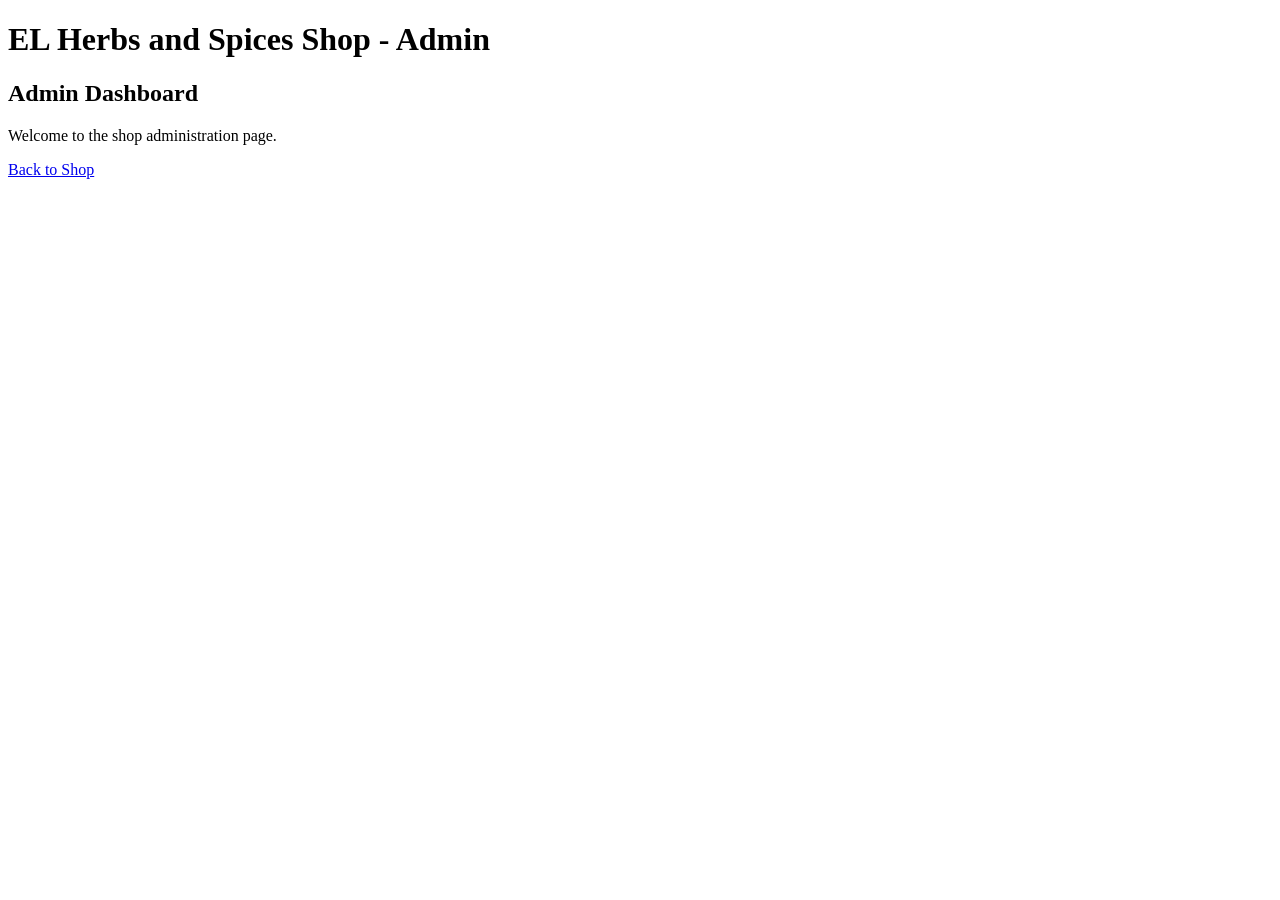
==== admin.html @ dd5c096c "Day 1 - Created HTML pages and README" ====
<!DOCTYPE html>
<html lang="en">
<head>
    <meta charset="UTF-8">
    <meta name="viewport" content="width=device-width, initial-scale=1.0">
    <title>Shop Admin</title>
    <link rel="stylesheet" href="css/style.css">
</head>
<body>
    <header>
        <h1>EL Herbs and Spices Shop - Admin</h1>
    </header>
    <main>
        <section>
            <h2>Admin Dashboard</h2>
            <p>Welcome to the shop administration page.</p>
            <a href="index.html">Back to Shop</a>
        </section>
    </main>
</body>
</html>
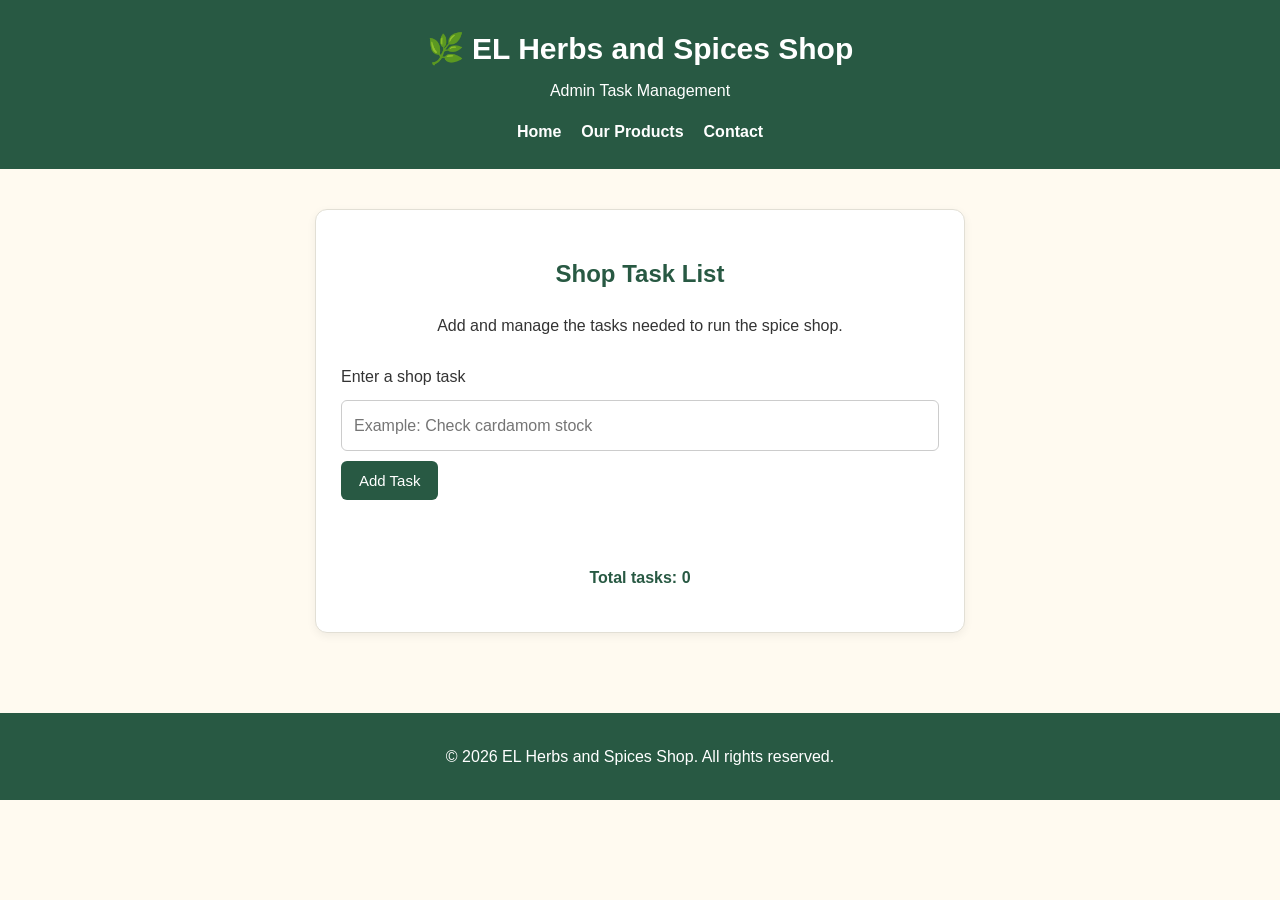
==== commit eda824cb: "Week 2 Day 3 - Dynamic List and Event Delegation" ====
--- a/admin.html
+++ b/admin.html
@@ -4,19 +4,65 @@
 <head>
     <meta charset="UTF-8">
     <meta name="viewport" content="width=device-width, initial-scale=1.0">
-    <title>Shop Admin</title>
+    <title>Admin Task List - EL Herbs and Spices Shop</title>
     <link rel="stylesheet" href="css/style.css">
 </head>
 <body>
-    <header>
-        <h1>EL Herbs and Spices Shop - Admin</h1>
+
+    <header class="site-header">
+        <div class="container">
+            <h1>🌿 EL Herbs and Spices Shop</h1>
+            <p>Admin Task Management</p>
+
+            <nav>
+                <a href="index.html">Home</a>
+                <a href="index.html#products">Our Products</a>
+                <a href="index.html#contact">Contact</a>
+            </nav>
+        </div>
     </header>
-    <main>
-        <section>
-            <h2>Admin Dashboard</h2>
-            <p>Welcome to the shop administration page.</p>
-            <a href="index.html">Back to Shop</a>
+
+    <main class="container admin-section">
+        <section class="admin-panel">
+            <h2>Shop Task List</h2>
+
+            <p>
+                Add and manage the tasks needed to run the spice shop.
+            </p>
+
+            <form id="taskForm" class="task-form">
+                <label for="taskInput">Enter a shop task</label>
+
+                <input
+                    type="text"
+                    id="taskInput"
+                    name="taskInput"
+                    placeholder="Example: Check cardamom stock"
+                    autocomplete="off"
+                >
+
+                <button type="submit" class="shop-button">
+                    Add Task
+                </button>
+            </form>
+
+            <p id="taskFeedback" class="task-feedback" aria-live="polite"></p>
+
+            <!-- Task counter -->
+            <p class="task-counter">
+                Total tasks: <span id="taskCount">0</span>
+            </p>
+
+            <!-- Task 1: required empty list -->
+            <ul id="taskList" class="task-list"></ul>
         </section>
     </main>
+
+    <footer class="site-footer">
+        <p>&copy; 2026 EL Herbs and Spices Shop. All rights reserved.</p>
+    </footer>
+
+    <!-- Reuse the existing JavaScript file -->
+    <script src="js/app.js"></script>
 </body>
 </html>
--- a/css/style.css
+++ b/css/style.css
@@ -0,0 +1,448 @@
+
+/* =====================================
+   EL HERBS AND SPICES SHOP
+   WEEK 2 - DAY 3
+   DYNAMIC LIST AND EVENT DELEGATION
+===================================== */
+
+* {
+    box-sizing: border-box;
+}
+
+html {
+    scroll-behavior: smooth;
+}
+
+body {
+    margin: 0;
+    font-family: Arial, sans-serif;
+    background-color: #fffaf0;
+    color: #333333;
+    line-height: 1.6;
+}
+
+.container {
+    width: min(1100px, 92%);
+    margin: 0 auto;
+}
+
+/* Header */
+
+.site-header {
+    background-color: #285943;
+    color: white;
+    text-align: center;
+    padding: 25px 0;
+}
+
+.site-header h1 {
+    margin: 0;
+    font-size: 30px;
+}
+
+.site-header p {
+    margin: 5px 0 15px;
+}
+
+/* Navigation */
+
+nav {
+    display: flex;
+    justify-content: center;
+    flex-wrap: wrap;
+    gap: 20px;
+}
+
+nav a {
+    color: white;
+    text-decoration: none;
+    font-weight: bold;
+}
+
+nav a:hover {
+    color: #f5d98b;
+}
+
+/* Welcome section */
+
+.hero {
+    text-align: center;
+    padding: 55px 15px;
+    background-color: #f3e7c9;
+    border-radius: 12px;
+    margin-top: 25px;
+}
+
+.hero h2 {
+    color: #285943;
+    font-size: 30px;
+    margin-top: 0;
+}
+
+.shop-button {
+    display: inline-block;
+    background-color: #285943;
+    color: white;
+    border: none;
+    border-radius: 6px;
+    padding: 11px 18px;
+    text-decoration: none;
+    font-size: 15px;
+    cursor: pointer;
+}
+
+.shop-button:hover {
+    background-color: #1d4130;
+}
+
+.shop-button:disabled {
+    background-color: #888888;
+    cursor: not-allowed;
+}
+
+/* General sections */
+
+.section {
+    padding-top: 35px;
+    padding-bottom: 25px;
+}
+
+.section h2 {
+    color: #285943;
+    text-align: center;
+    margin-bottom: 8px;
+}
+
+.section-description {
+    text-align: center;
+}
+
+/* DOM heading class */
+
+.highlight-heading {
+    background-color: #f3e7c9;
+    padding: 12px;
+    border-radius: 8px;
+}
+
+/* Featured image */
+
+.featured-area {
+    display: flex;
+    flex-direction: column;
+    align-items: center;
+    gap: 12px;
+    margin: 20px 0;
+}
+
+.featured-area img {
+    width: 180px;
+    height: 130px;
+    object-fit: cover;
+    border: 3px solid #285943;
+    border-radius: 10px;
+    background-color: #f3e7c9;
+}
+
+/* Search and category controls */
+
+.product-controls {
+    display: flex;
+    justify-content: center;
+    gap: 12px;
+    margin: 25px 0 10px;
+    flex-wrap: wrap;
+}
+
+.product-controls input,
+.product-controls select {
+    width: min(320px, 100%);
+    padding: 12px;
+    border: 1px solid #c8c8c8;
+    border-radius: 6px;
+    background-color: white;
+    font-size: 15px;
+}
+
+.product-count {
+    text-align: center;
+    color: #555555;
+}
+
+.cart-message {
+    text-align: center;
+    color: #285943;
+    font-weight: bold;
+    min-height: 25px;
+    margin: 12px 0;
+}
+
+/* Product cards */
+
+.product-grid {
+    display: grid;
+    grid-template-columns: repeat(4, minmax(0, 1fr));
+    gap: 20px;
+    margin-top: 20px;
+}
+
+.product-card {
+    background-color: white;
+    border: 1px solid #e2dfd5;
+    border-radius: 10px;
+    padding: 20px 15px;
+    text-align: center;
+    box-shadow: 0 3px 8px rgba(0, 0, 0, 0.06);
+    transition: transform 0.25s ease, box-shadow 0.25s ease;
+}
+
+.product-card.zoom {
+    transform: scale(1.04);
+    box-shadow: 0 8px 18px rgba(0, 0, 0, 0.16);
+}
+
+.product-card h3 {
+    color: #285943;
+    margin: 5px 0;
+}
+
+.product-icon {
+    font-size: 42px;
+    margin-bottom: 8px;
+}
+
+.product-category {
+    color: #666666;
+    font-size: 14px;
+}
+
+.product-price {
+    font-size: 20px;
+    font-weight: bold;
+    color: #285943;
+    margin: 10px 0;
+}
+
+.product-stock {
+    font-size: 14px;
+    margin-bottom: 12px;
+}
+
+.out-of-stock {
+    border: 2px solid #c0392b;
+    background-color: #fff0ee;
+}
+
+.out-of-stock .product-stock {
+    color: #a32121;
+    font-weight: bold;
+}
+
+.in-stock .product-stock {
+    color: #1e6338;
+}
+
+.low-stock .product-stock {
+    color: #855800;
+}
+
+.no-products {
+    grid-column: 1 / -1;
+    text-align: center;
+    padding: 25px;
+}
+
+.dom-practice {
+    text-align: center;
+    margin-top: 25px;
+}
+
+/* Price table */
+
+.table-wrapper {
+    overflow-x: auto;
+}
+
+table {
+    width: 100%;
+    border-collapse: collapse;
+    margin-top: 15px;
+    background-color: white;
+}
+
+th,
+td {
+    border: 1px solid #dddddd;
+    padding: 12px;
+    text-align: left;
+}
+
+th {
+    background-color: #285943;
+    color: white;
+}
+
+/* Enquiry form */
+
+form {
+    max-width: 500px;
+    margin: 20px auto;
+    display: flex;
+    flex-direction: column;
+    gap: 10px;
+}
+
+form input,
+form textarea {
+    padding: 12px;
+    border: 1px solid #cccccc;
+    border-radius: 6px;
+    font: inherit;
+}
+
+form textarea {
+    resize: vertical;
+}
+
+form button {
+    align-self: flex-start;
+}
+
+#formMessage {
+    text-align: center;
+    color: #285943;
+}
+
+/* =====================================
+   DAY 3: ADMIN TASK LIST
+===================================== */
+
+.admin-section {
+    padding-top: 40px;
+    padding-bottom: 50px;
+}
+
+.admin-panel {
+    max-width: 650px;
+    margin: 0 auto;
+    background-color: white;
+    padding: 25px;
+    border: 1px solid #e2dfd5;
+    border-radius: 12px;
+    box-shadow: 0 3px 10px rgba(0, 0, 0, 0.06);
+}
+
+.admin-panel h2 {
+    color: #285943;
+    text-align: center;
+}
+
+.admin-panel > p {
+    text-align: center;
+}
+
+.task-form {
+    max-width: none;
+    margin: 25px 0 10px;
+}
+
+.task-form input {
+    width: 100%;
+}
+
+.task-form button {
+    align-self: flex-start;
+}
+
+.task-feedback {
+    min-height: 24px;
+    color: #285943;
+    text-align: center;
+}
+
+.task-counter {
+    font-weight: bold;
+    color: #285943;
+    margin-top: 25px;
+}
+
+.task-list {
+    list-style: none;
+    padding: 0;
+    margin: 15px 0 0;
+}
+
+.task-item {
+    display: flex;
+    justify-content: space-between;
+    align-items: center;
+    gap: 15px;
+    background-color: #fffaf0;
+    border: 1px solid #e2dfd5;
+    border-radius: 8px;
+    padding: 12px;
+    margin-bottom: 10px;
+    overflow-wrap: anywhere;
+}
+
+.task-text {
+    flex: 1;
+}
+
+.delete-task-button {
+    background-color: #a83232;
+    color: white;
+    border: none;
+    border-radius: 5px;
+    padding: 8px 12px;
+    cursor: pointer;
+    flex-shrink: 0;
+}
+
+.delete-task-button:hover {
+    background-color: #7f2020;
+}
+
+/* Footer */
+
+.site-footer {
+    background-color: #285943;
+    color: white;
+    text-align: center;
+    padding: 15px;
+    margin-top: 30px;
+}
+
+/* Responsive design */
+
+@media (max-width: 850px) {
+    .product-grid {
+        grid-template-columns: repeat(2, minmax(0, 1fr));
+    }
+}
+
+@media (max-width: 500px) {
+    .site-header h1 {
+        font-size: 23px;
+    }
+
+    nav {
+        gap: 12px;
+    }
+
+    .hero h2 {
+        font-size: 24px;
+    }
+
+    .product-grid {
+        grid-template-columns: 1fr;
+    }
+
+    .admin-panel {
+        padding: 18px;
+    }
+
+    .task-item {
+        align-items: flex-start;
+    }
+}
